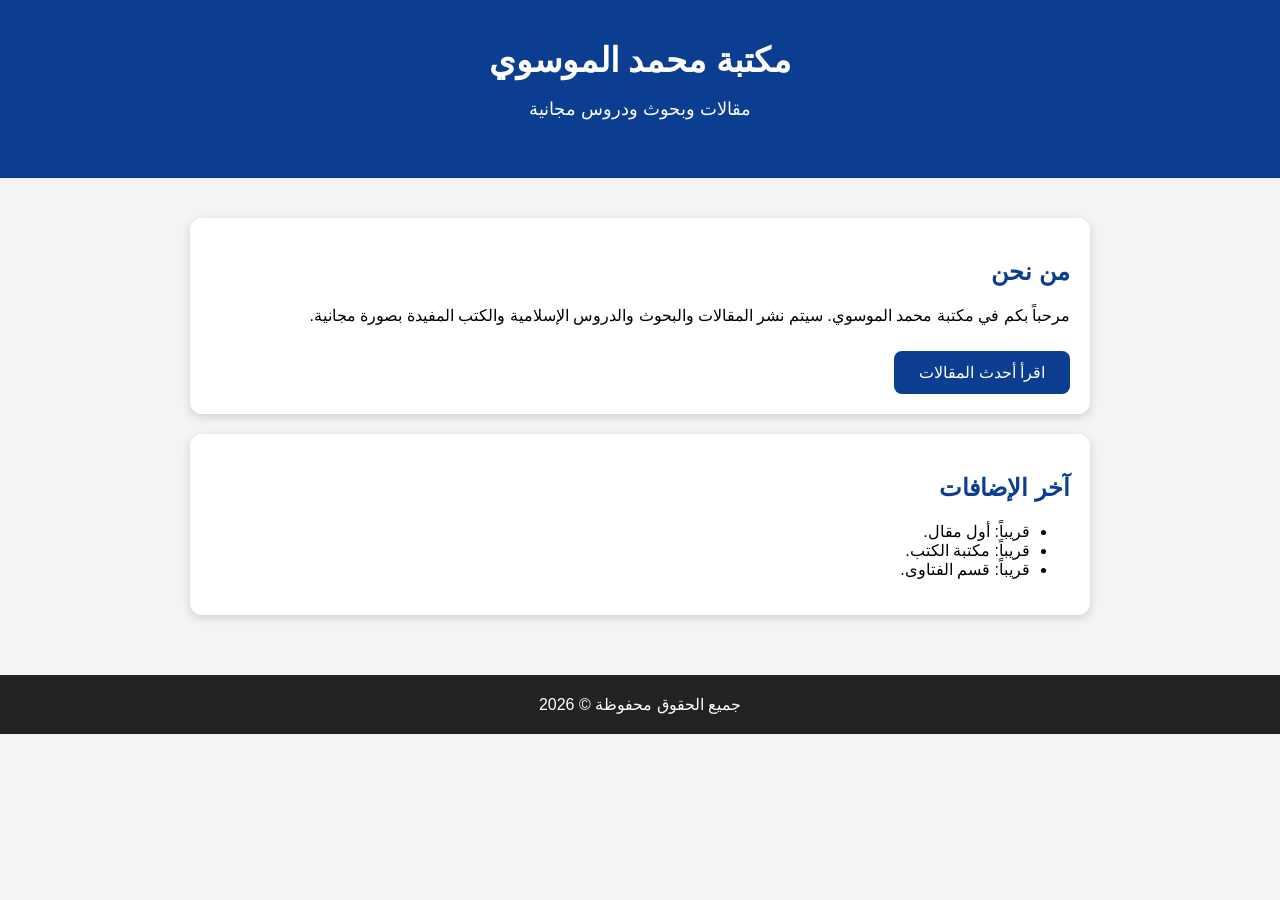
==== index.html @ 5e0427e1 "Update index.html" ====
<!DOCTYPE html>
<html lang="ar" dir="rtl">
<head>
<meta charset="UTF-8">
<meta name="viewport" content="width=device-width, initial-scale=1.0">
<title>مكتبة محمد الموسوي</title>

<style>
body{
    margin:0;
    font-family:Tahoma,Arial,sans-serif;
    background:#f4f4f4;
}

header{
    background:#0b3d91;
    color:white;
    text-align:center;
    padding:40px 20px;
}

header h1{
    margin:0;
    font-size:34px;
}

header p{
    font-size:18px;
}

.container{
    max-width:900px;
    margin:auto;
    padding:20px;
}

.card{
    background:white;
    padding:20px;
    margin-top:20px;
    border-radius:12px;
    box-shadow:0 3px 10px rgba(0,0,0,.15);
}

.card h2{
    color:#0b3d91;
}

.button{
    display:inline-block;
    background:#0b3d91;
    color:white;
    padding:12px 25px;
    text-decoration:none;
    border-radius:8px;
    margin-top:10px;
}

footer{
    text-align:center;
    background:#222;
    color:white;
    padding:20px;
    margin-top:40px;
}
</style>

</head>

<body>

<header>
<h1>مكتبة محمد الموسوي</h1>
<p>مقالات وبحوث ودروس مجانية</p>
</header>

<div class="container">

<div class="card">
<h2>من نحن</h2>

<p>
مرحباً بكم في مكتبة محمد الموسوي.
سيتم نشر المقالات والبحوث والدروس الإسلامية والكتب المفيدة بصورة مجانية.
</p>

<a class="button" href="#">اقرأ أحدث المقالات</a>

</div>

<div class="card">
<h2>آخر الإضافات</h2>

<ul>
<li>قريباً: أول مقال.</li>
<li>قريباً: مكتبة الكتب.</li>
<li>قريباً: قسم الفتاوى.</li>
</ul>

</div>

</div>

<footer>
جميع الحقوق محفوظة © 2026
</footer>

</body>
</html>
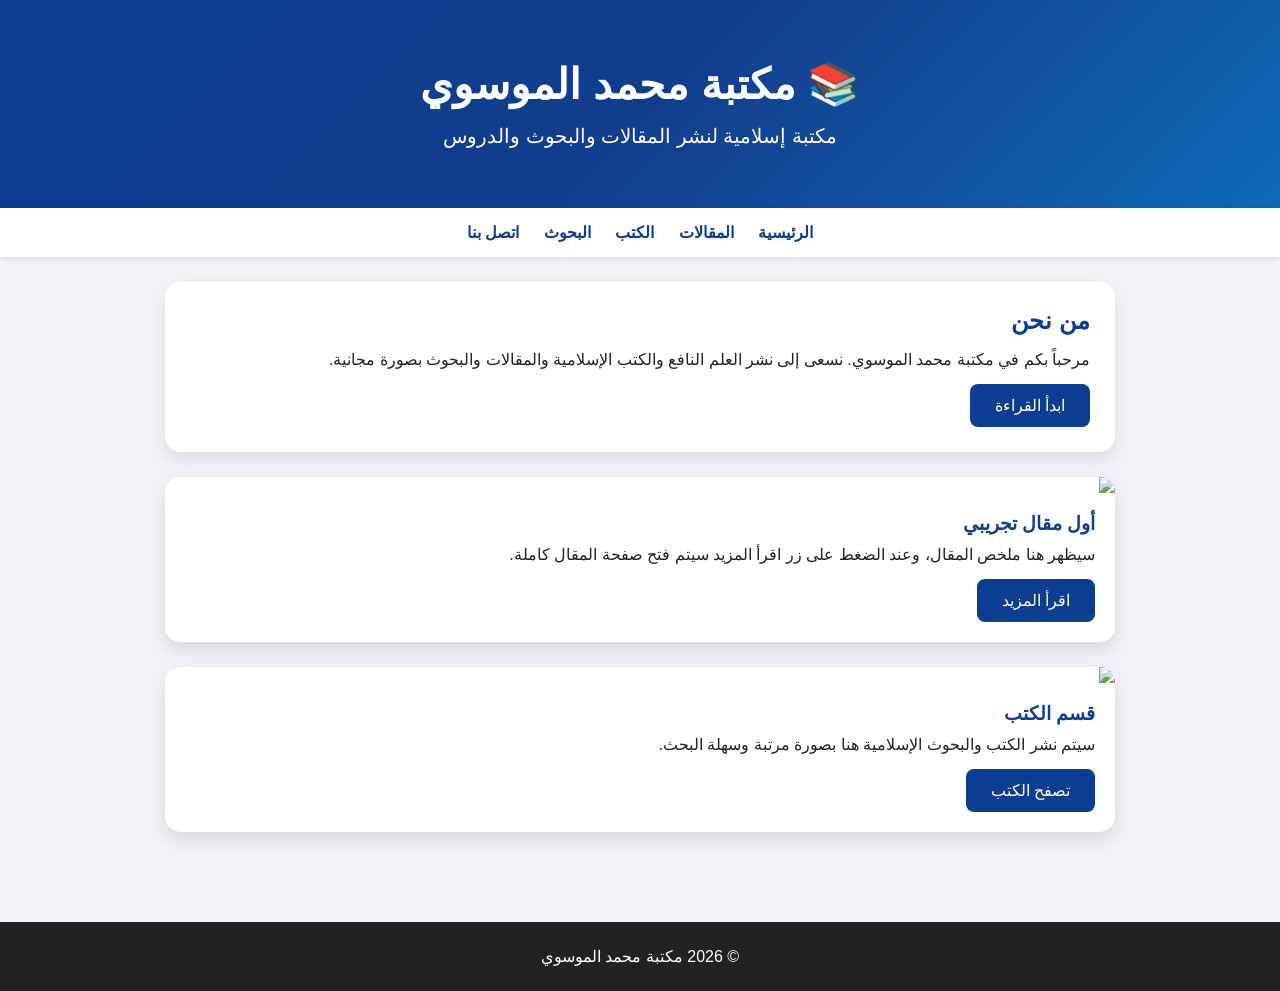
==== commit e6352ffb: "Update index.html" ====
--- a/index.html
+++ b/index.html
@@ -6,63 +6,111 @@
 <title>مكتبة محمد الموسوي</title>
 
 <style>
+
+*{
+margin:0;
+padding:0;
+box-sizing:border-box;
+}
+
 body{
-    margin:0;
-    font-family:Tahoma,Arial,sans-serif;
-    background:#f4f4f4;
+font-family:Tahoma,Arial,sans-serif;
+background:#f2f4f7;
+color:#222;
 }
 
 header{
-    background:#0b3d91;
-    color:white;
-    text-align:center;
-    padding:40px 20px;
+background:linear-gradient(135deg,#0b3d91,#123d8d,#0f6ab4);
+color:white;
+padding:60px 20px;
+text-align:center;
 }
 
 header h1{
-    margin:0;
-    font-size:34px;
+font-size:42px;
+margin-bottom:15px;
 }
 
 header p{
-    font-size:18px;
+font-size:20px;
+}
+
+nav{
+background:white;
+padding:15px;
+text-align:center;
+box-shadow:0 2px 8px rgba(0,0,0,.1);
+position:sticky;
+top:0;
+}
+
+nav a{
+text-decoration:none;
+color:#0b3d91;
+font-weight:bold;
+margin:10px;
 }
 
 .container{
-    max-width:900px;
-    margin:auto;
-    padding:20px;
+width:95%;
+max-width:1000px;
+margin:auto;
+padding:25px;
 }
 
 .card{
-    background:white;
-    padding:20px;
-    margin-top:20px;
-    border-radius:12px;
-    box-shadow:0 3px 10px rgba(0,0,0,.15);
+background:white;
+padding:25px;
+border-radius:15px;
+margin-bottom:25px;
+box-shadow:0 8px 20px rgba(0,0,0,.1);
 }
 
 .card h2{
-    color:#0b3d91;
+color:#0b3d91;
+margin-bottom:15px;
 }
 
 .button{
-    display:inline-block;
-    background:#0b3d91;
-    color:white;
-    padding:12px 25px;
-    text-decoration:none;
-    border-radius:8px;
-    margin-top:10px;
+display:inline-block;
+background:#0b3d91;
+color:white;
+padding:12px 25px;
+border-radius:8px;
+text-decoration:none;
+margin-top:15px;
+}
+
+.article{
+background:white;
+border-radius:15px;
+overflow:hidden;
+margin-bottom:25px;
+box-shadow:0 8px 20px rgba(0,0,0,.12);
+}
+
+.article img{
+width:100%;
+display:block;
+}
+
+.article-content{
+padding:20px;
+}
+
+.article-content h3{
+color:#0b3d91;
+margin-bottom:10px;
 }
 
 footer{
-    text-align:center;
-    background:#222;
-    color:white;
-    padding:20px;
-    margin-top:40px;
-}
+background:#222;
+color:white;
+text-align:center;
+padding:25px;
+margin-top:40px;
+}
+
 </style>
 
 </head>
@@ -70,40 +118,95 @@
 <body>
 
 <header>
-<h1>مكتبة محمد الموسوي</h1>
-<p>مقالات وبحوث ودروس مجانية</p>
+
+<h1>📚 مكتبة محمد الموسوي</h1>
+
+<p>
+مكتبة إسلامية لنشر المقالات والبحوث والدروس
+</p>
+
 </header>
 
+<nav>
+
+<a href="#">الرئيسية</a>
+
+<a href="#">المقالات</a>
+
+<a href="#">الكتب</a>
+
+<a href="#">البحوث</a>
+
+<a href="#">اتصل بنا</a>
+
+</nav>
+
 <div class="container">
 
 <div class="card">
+
 <h2>من نحن</h2>
 
 <p>
+
 مرحباً بكم في مكتبة محمد الموسوي.
-سيتم نشر المقالات والبحوث والدروس الإسلامية والكتب المفيدة بصورة مجانية.
-</p>
-
-<a class="button" href="#">اقرأ أحدث المقالات</a>
-
-</div>
-
-<div class="card">
-<h2>آخر الإضافات</h2>
-
-<ul>
-<li>قريباً: أول مقال.</li>
-<li>قريباً: مكتبة الكتب.</li>
-<li>قريباً: قسم الفتاوى.</li>
-</ul>
+
+نسعى إلى نشر العلم النافع والكتب الإسلامية والمقالات والبحوث بصورة مجانية.
+
+</p>
+
+<a class="button" href="#">ابدأ القراءة</a>
+
+</div>
+
+<div class="article">
+
+<img src="https://images.unsplash.com/photo-1516979187457-637abb4f9353?w=1200">
+
+<div class="article-content">
+
+<h3>أول مقال تجريبي</h3>
+
+<p>
+
+سيظهر هنا ملخص المقال، وعند الضغط على زر اقرأ المزيد سيتم فتح صفحة المقال كاملة.
+
+</p>
+
+<a class="button" href="#">اقرأ المزيد</a>
+
+</div>
+
+</div>
+
+<div class="article">
+
+<img src="https://images.unsplash.com/photo-1507842217343-583bb7270b66?w=1200">
+
+<div class="article-content">
+
+<h3>قسم الكتب</h3>
+
+<p>
+
+سيتم نشر الكتب والبحوث الإسلامية هنا بصورة مرتبة وسهلة البحث.
+
+</p>
+
+<a class="button" href="#">تصفح الكتب</a>
+
+</div>
 
 </div>
 
 </div>
 
 <footer>
-جميع الحقوق محفوظة © 2026
+
+© 2026 مكتبة محمد الموسوي
+
 </footer>
 
 </body>
+
 </html>
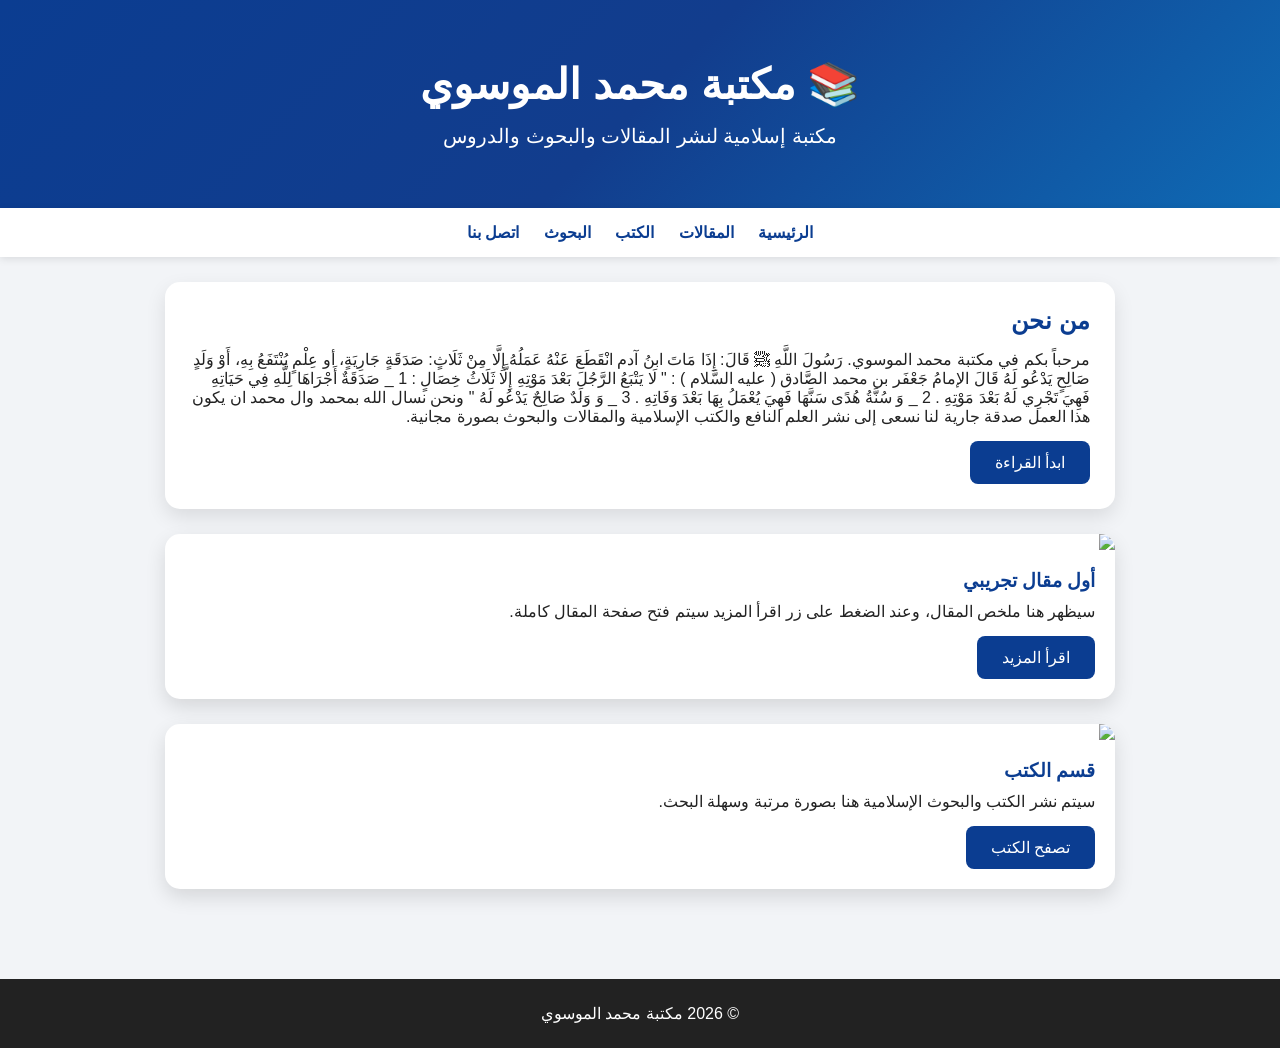
==== commit 9be06d47: "Update index.html" ====
--- a/index.html
+++ b/index.html
@@ -3,6 +3,10 @@
 <head>
 <meta charset="UTF-8">
 <meta name="viewport" content="width=device-width, initial-scale=1.0">
+
+<!-- كود إثبات الملكية لجوجل -->
+<meta name="google-site-verification" content="NNeMZgFzb30QIBHfC2qdu9vClyQzxjARM27HCJ3yOFw" />
+
 <title>مكتبة محمد الموسوي</title>
 
 <style>
@@ -131,10 +135,9 @@
 
 <a href="#">الرئيسية</a>
 
-<a href="#">المقالات</a>
-
-<a href="#">الكتب</a>
-
+<a href="articles.html">المقالات</a>
+
+<a href="books.html">الكتب</a>
 <a href="#">البحوث</a>
 
 <a href="#">اتصل بنا</a>
@@ -149,9 +152,14 @@
 
 <p>
 
-مرحباً بكم في مكتبة محمد الموسوي.
-
-نسعى إلى نشر العلم النافع والكتب الإسلامية والمقالات والبحوث بصورة مجانية.
+  مرحباً بكم في مكتبة محمد الموسوي.
+رَسُولَ اللَّهِ ﷺ قَالَ: إِذَا مَاتَ ابنُ آدم انْقَطَعَ عَنْهُ عَمَلُهُ إِلَّا مِنْ ثَلَاثٍ: صَدَقَةٍ جَارِيَةٍ، أو عِلْمٍ يُنْتَفَعُ بِهِ، أَوْ وَلَدٍ صَالِحٍ يَدْعُو لَهُ
+  قَالَ الإمامُ جَعْفَر بن محمد الصَّادق ( عليه السَّلام ) : " لَا يَتْبَعُ الرَّجُلَ بَعْدَ مَوْتِهِ إِلَّا ثَلَاثُ خِصَالٍ :
+1 _ صَدَقَةٌ أَجْرَاهَا لِلَّهِ فِي حَيَاتِهِ فَهِيَ تَجْرِي لَهُ بَعْدَ مَوْتِهِ .
+2 _ وَ سُنَّةُ هُدًى سَنَّهَا فَهِيَ يُعْمَلُ بِهَا بَعْدَ وَفَاتِهِ .
+3 _ وَ وَلَدٌ صَالِحٌ يَدْعُو لَهُ "
+ونحن نسال الله بمحمد وال محمد ان يكون هذا العمل صدقة جارية لنا
+  نسعى إلى نشر العلم النافع والكتب الإسلامية والمقالات والبحوث بصورة مجانية.
 
 </p>
 
@@ -193,7 +201,7 @@
 
 </p>
 
-<a class="button" href="#">تصفح الكتب</a>
+<a class="button" href="books.html">تصفح الكتب</a>
 
 </div>
 
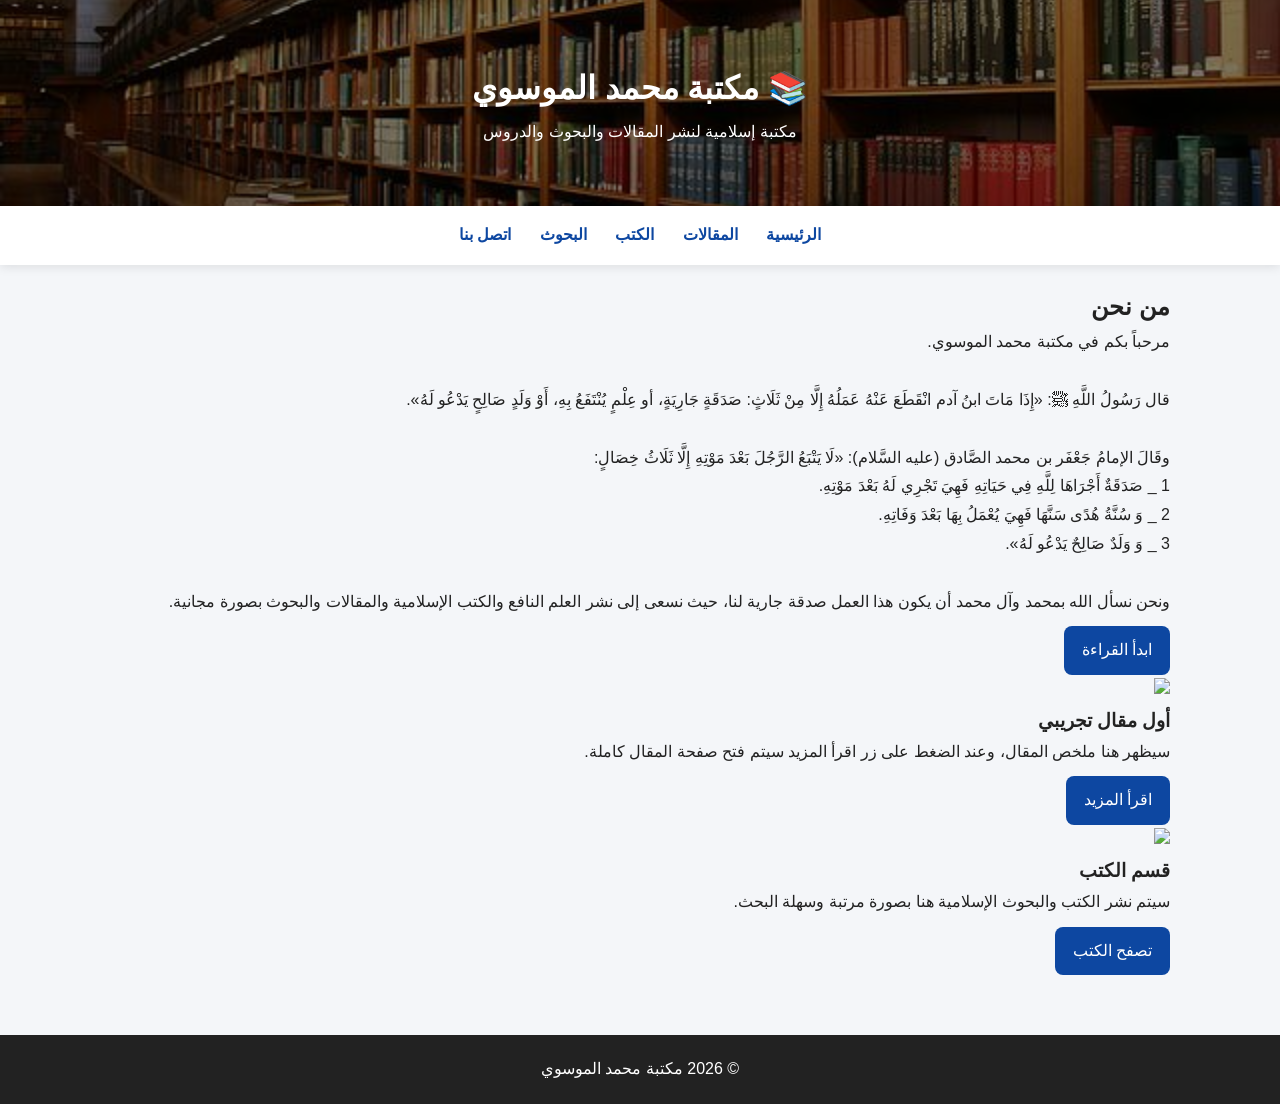
==== commit 81cdc03d: "Update index.html" ====
--- a/index.html
+++ b/index.html
@@ -9,113 +9,8 @@
 
 <title>مكتبة محمد الموسوي</title>
 
-<style>
-
-*{
-margin:0;
-padding:0;
-box-sizing:border-box;
-}
-
-body{
-font-family:Tahoma,Arial,sans-serif;
-background:#f2f4f7;
-color:#222;
-}
-
-header{
-background:linear-gradient(135deg,#0b3d91,#123d8d,#0f6ab4);
-color:white;
-padding:60px 20px;
-text-align:center;
-}
-
-header h1{
-font-size:42px;
-margin-bottom:15px;
-}
-
-header p{
-font-size:20px;
-}
-
-nav{
-background:white;
-padding:15px;
-text-align:center;
-box-shadow:0 2px 8px rgba(0,0,0,.1);
-position:sticky;
-top:0;
-}
-
-nav a{
-text-decoration:none;
-color:#0b3d91;
-font-weight:bold;
-margin:10px;
-}
-
-.container{
-width:95%;
-max-width:1000px;
-margin:auto;
-padding:25px;
-}
-
-.card{
-background:white;
-padding:25px;
-border-radius:15px;
-margin-bottom:25px;
-box-shadow:0 8px 20px rgba(0,0,0,.1);
-}
-
-.card h2{
-color:#0b3d91;
-margin-bottom:15px;
-}
-
-.button{
-display:inline-block;
-background:#0b3d91;
-color:white;
-padding:12px 25px;
-border-radius:8px;
-text-decoration:none;
-margin-top:15px;
-}
-
-.article{
-background:white;
-border-radius:15px;
-overflow:hidden;
-margin-bottom:25px;
-box-shadow:0 8px 20px rgba(0,0,0,.12);
-}
-
-.article img{
-width:100%;
-display:block;
-}
-
-.article-content{
-padding:20px;
-}
-
-.article-content h3{
-color:#0b3d91;
-margin-bottom:10px;
-}
-
-footer{
-background:#222;
-color:white;
-text-align:center;
-padding:25px;
-margin-top:40px;
-}
-
-</style>
+<!-- ربط الملف بالتنسيق الخارجي style.css -->
+<link rel="stylesheet" href="style.css?v=3">
 
 </head>
 
@@ -133,11 +28,12 @@
 
 <nav>
 
-<a href="#">الرئيسية</a>
+<a href="index.html">الرئيسية</a>
 
 <a href="articles.html">المقالات</a>
 
 <a href="books.html">الكتب</a>
+
 <a href="#">البحوث</a>
 
 <a href="#">اتصل بنا</a>
@@ -151,19 +47,16 @@
 <h2>من نحن</h2>
 
 <p>
-
-  مرحباً بكم في مكتبة محمد الموسوي.
-رَسُولَ اللَّهِ ﷺ قَالَ: إِذَا مَاتَ ابنُ آدم انْقَطَعَ عَنْهُ عَمَلُهُ إِلَّا مِنْ ثَلَاثٍ: صَدَقَةٍ جَارِيَةٍ، أو عِلْمٍ يُنْتَفَعُ بِهِ، أَوْ وَلَدٍ صَالِحٍ يَدْعُو لَهُ
-  قَالَ الإمامُ جَعْفَر بن محمد الصَّادق ( عليه السَّلام ) : " لَا يَتْبَعُ الرَّجُلَ بَعْدَ مَوْتِهِ إِلَّا ثَلَاثُ خِصَالٍ :
-1 _ صَدَقَةٌ أَجْرَاهَا لِلَّهِ فِي حَيَاتِهِ فَهِيَ تَجْرِي لَهُ بَعْدَ مَوْتِهِ .
-2 _ وَ سُنَّةُ هُدًى سَنَّهَا فَهِيَ يُعْمَلُ بِهَا بَعْدَ وَفَاتِهِ .
-3 _ وَ وَلَدٌ صَالِحٌ يَدْعُو لَهُ "
-ونحن نسال الله بمحمد وال محمد ان يكون هذا العمل صدقة جارية لنا
-  نسعى إلى نشر العلم النافع والكتب الإسلامية والمقالات والبحوث بصورة مجانية.
-
+مرحباً بكم في مكتبة محمد الموسوي.<br><br>
+قال رَسُولُ اللَّهِ ﷺ: «إِذَا مَاتَ ابنُ آدم انْقَطَعَ عَنْهُ عَمَلُهُ إِلَّا مِنْ ثَلَاثٍ: صَدَقَةٍ جَارِيَةٍ، أو عِلْمٍ يُنْتَفَعُ بِهِ، أَوْ وَلَدٍ صَالِحٍ يَدْعُو لَهُ».<br><br>
+وقَالَ الإمامُ جَعْفَر بن محمد الصَّادق (عليه السَّلام): «لَا يَتْبَعُ الرَّجُلَ بَعْدَ مَوْتِهِ إِلَّا ثَلَاثُ خِصَالٍ:<br>
+1 _ صَدَقَةٌ أَجْرَاهَا لِلَّهِ فِي حَيَاتِهِ فَهِيَ تَجْرِي لَهُ بَعْدَ مَوْتِهِ.<br>
+2 _ وَ سُنَّةُ هُدًى سَنَّهَا فَهِيَ يُعْمَلُ بِهَا بَعْدَ وَفَاتِهِ.<br>
+3 _ وَ وَلَدٌ صَالِحٌ يَدْعُو لَهُ».<br><br>
+ونحن نسأل الله بمحمد وآل محمد أن يكون هذا العمل صدقة جارية لنا، حيث نسعى إلى نشر العلم النافع والكتب الإسلامية والمقالات والبحوث بصورة مجانية.
 </p>
 
-<a class="button" href="#">ابدأ القراءة</a>
+<a class="button" href="articles.html">ابدأ القراءة</a>
 
 </div>
 
@@ -176,12 +69,10 @@
 <h3>أول مقال تجريبي</h3>
 
 <p>
-
 سيظهر هنا ملخص المقال، وعند الضغط على زر اقرأ المزيد سيتم فتح صفحة المقال كاملة.
-
 </p>
 
-<a class="button" href="#">اقرأ المزيد</a>
+<a class="button" href="articles.html">اقرأ المزيد</a>
 
 </div>
 
@@ -196,9 +87,7 @@
 <h3>قسم الكتب</h3>
 
 <p>
-
 سيتم نشر الكتب والبحوث الإسلامية هنا بصورة مرتبة وسهلة البحث.
-
 </p>
 
 <a class="button" href="books.html">تصفح الكتب</a>
--- a/style.css
+++ b/style.css
@@ -0,0 +1,88 @@
+*{
+margin:0;
+padding:0;
+box-sizing:border-box;
+}
+
+body{
+font-family:Tahoma,Arial,sans-serif;
+background:#f4f6f9;
+color:#222;
+line-height:1.8;
+}
+
+header {
+    background: linear-gradient(rgba(0, 0, 0, 0.5), rgba(0, 0, 0, 0.5)), url('images/maktaba.jpg') no-repeat center center;
+    background-size: cover;
+    color: white;
+    padding: 60px 20px;
+    text-align: center;
+}
+
+nav{
+background:white;
+padding:15px;
+text-align:center;
+box-shadow:0 2px 10px rgba(0,0,0,.1);
+}
+
+nav a{
+color:#0d47a1;
+text-decoration:none;
+font-weight:bold;
+margin:0 12px;
+}
+
+.container{
+max-width:1100px;
+margin:auto;
+padding:20px;
+}
+
+.book{
+display:flex;
+gap:20px;
+align-items:center;
+background:white;
+border-radius:15px;
+padding:20px;
+margin-bottom:25px;
+box-shadow:0 4px 12px rgba(0,0,0,.1);
+flex-wrap:wrap;
+}
+
+.book img{
+width:160px;
+height:220px;
+object-fit:cover;
+border-radius:10px;
+background:#ddd;
+}
+
+.info{
+flex:1;
+}
+
+.info h2{
+color:#0d47a1;
+margin-bottom:10px;
+}
+
+.button{
+display:inline-block;
+margin-top:10px;
+margin-left:8px;
+padding:10px 18px;
+background:#0d47a1;
+color:white;
+text-decoration:none;
+border-radius:8px;
+}
+
+footer{
+background:#222;
+color:white;
+padding:20px;
+text-align:center;
+margin-top:40px;
+}
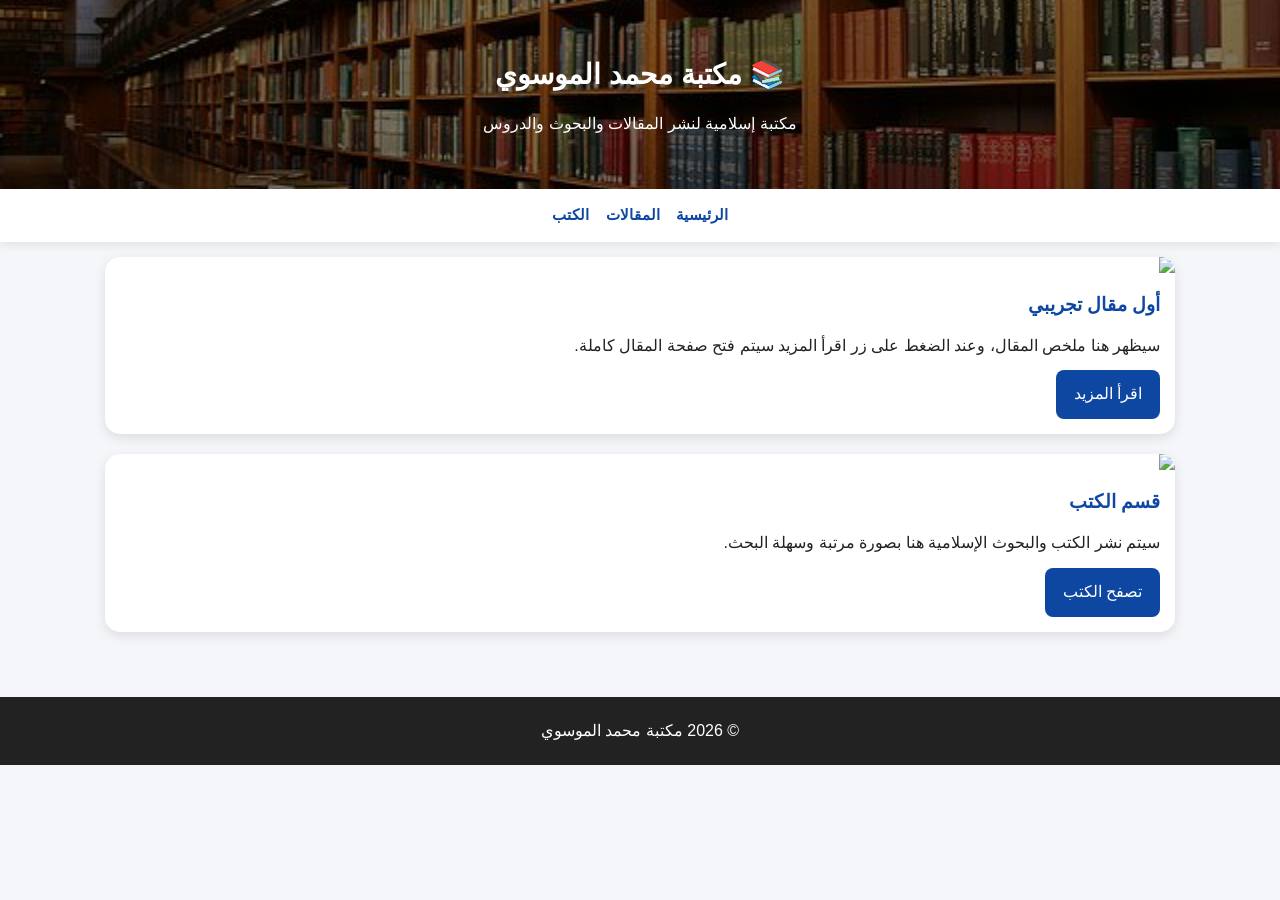
==== commit 05c253f5: "Update index.html" ====
--- a/index.html
+++ b/index.html
@@ -10,7 +10,7 @@
 <title>مكتبة محمد الموسوي</title>
 
 <!-- ربط الملف بالتنسيق الخارجي style.css -->
-<link rel="stylesheet" href="style.css?v=3">
+<link rel="stylesheet" href="style.css?v=5">
 
 </head>
 
@@ -34,31 +34,9 @@
 
 <a href="books.html">الكتب</a>
 
-<a href="#">البحوث</a>
-
-<a href="#">اتصل بنا</a>
-
 </nav>
 
 <div class="container">
-
-<div class="card">
-
-<h2>من نحن</h2>
-
-<p>
-مرحباً بكم في مكتبة محمد الموسوي.<br><br>
-قال رَسُولُ اللَّهِ ﷺ: «إِذَا مَاتَ ابنُ آدم انْقَطَعَ عَنْهُ عَمَلُهُ إِلَّا مِنْ ثَلَاثٍ: صَدَقَةٍ جَارِيَةٍ، أو عِلْمٍ يُنْتَفَعُ بِهِ، أَوْ وَلَدٍ صَالِحٍ يَدْعُو لَهُ».<br><br>
-وقَالَ الإمامُ جَعْفَر بن محمد الصَّادق (عليه السَّلام): «لَا يَتْبَعُ الرَّجُلَ بَعْدَ مَوْتِهِ إِلَّا ثَلَاثُ خِصَالٍ:<br>
-1 _ صَدَقَةٌ أَجْرَاهَا لِلَّهِ فِي حَيَاتِهِ فَهِيَ تَجْرِي لَهُ بَعْدَ مَوْتِهِ.<br>
-2 _ وَ سُنَّةُ هُدًى سَنَّهَا فَهِيَ يُعْمَلُ بِهَا بَعْدَ وَفَاتِهِ.<br>
-3 _ وَ وَلَدٌ صَالِحٌ يَدْعُو لَهُ».<br><br>
-ونحن نسأل الله بمحمد وآل محمد أن يكون هذا العمل صدقة جارية لنا، حيث نسعى إلى نشر العلم النافع والكتب الإسلامية والمقالات والبحوث بصورة مجانية.
-</p>
-
-<a class="button" href="articles.html">ابدأ القراءة</a>
-
-</div>
 
 <div class="article">
 
--- a/style.css
+++ b/style.css
@@ -2,6 +2,12 @@
 margin:0;
 padding:0;
 box-sizing:border-box;
+}
+
+/* منع أي خروج أفقي خارج شاشة الجوال */
+html, body {
+width: 100%;
+overflow-x: hidden;
 }
 
 body{
@@ -15,55 +21,81 @@
     background: linear-gradient(rgba(0, 0, 0, 0.5), rgba(0, 0, 0, 0.5)), url('images/maktaba.jpg') no-repeat center center;
     background-size: cover;
     color: white;
-    padding: 60px 20px;
+    padding: 50px 15px;
     text-align: center;
+    width: 100%;
+}
+
+header h1 {
+    font-size: 28px;
+    margin-bottom: 10px;
+    word-break: break-word;
+}
+
+header p {
+    font-size: 16px;
 }
 
 nav{
 background:white;
-padding:15px;
+padding:12px;
 text-align:center;
 box-shadow:0 2px 10px rgba(0,0,0,.1);
+width: 100%;
 }
 
 nav a{
 color:#0d47a1;
 text-decoration:none;
 font-weight:bold;
-margin:0 12px;
+margin:0 6px;
+display: inline-block;
+font-size: 15px;
 }
 
 .container{
+width: 100%;
 max-width:1100px;
 margin:auto;
-padding:20px;
+padding:15px;
 }
 
-.book{
-display:flex;
-gap:20px;
-align-items:center;
+.card{
+background:white;
+padding:20px;
+border-radius:15px;
+margin-bottom:20px;
+box-shadow:0 4px 12px rgba(0,0,0,.1);
+width: 100%;
+}
+
+.card h2{
+color:#0d47a1;
+margin-bottom:12px;
+}
+
+.article{
 background:white;
 border-radius:15px;
-padding:20px;
-margin-bottom:25px;
+overflow:hidden;
+margin-bottom:20px;
 box-shadow:0 4px 12px rgba(0,0,0,.1);
-flex-wrap:wrap;
+width: 100%;
 }
 
-.book img{
-width:160px;
-height:220px;
-object-fit:cover;
-border-radius:10px;
-background:#ddd;
+.article img{
+width:100%;
+height: auto;
+max-height: 250px;
+object-fit: cover;
+display:block;
 }
 
-.info{
-flex:1;
+.article-content{
+padding:15px;
 }
 
-.info h2{
+.article-content h3{
 color:#0d47a1;
 margin-bottom:10px;
 }
@@ -71,7 +103,6 @@
 .button{
 display:inline-block;
 margin-top:10px;
-margin-left:8px;
 padding:10px 18px;
 background:#0d47a1;
 color:white;
@@ -84,5 +115,6 @@
 color:white;
 padding:20px;
 text-align:center;
-margin-top:40px;
+margin-top:30px;
+width: 100%;
 }
